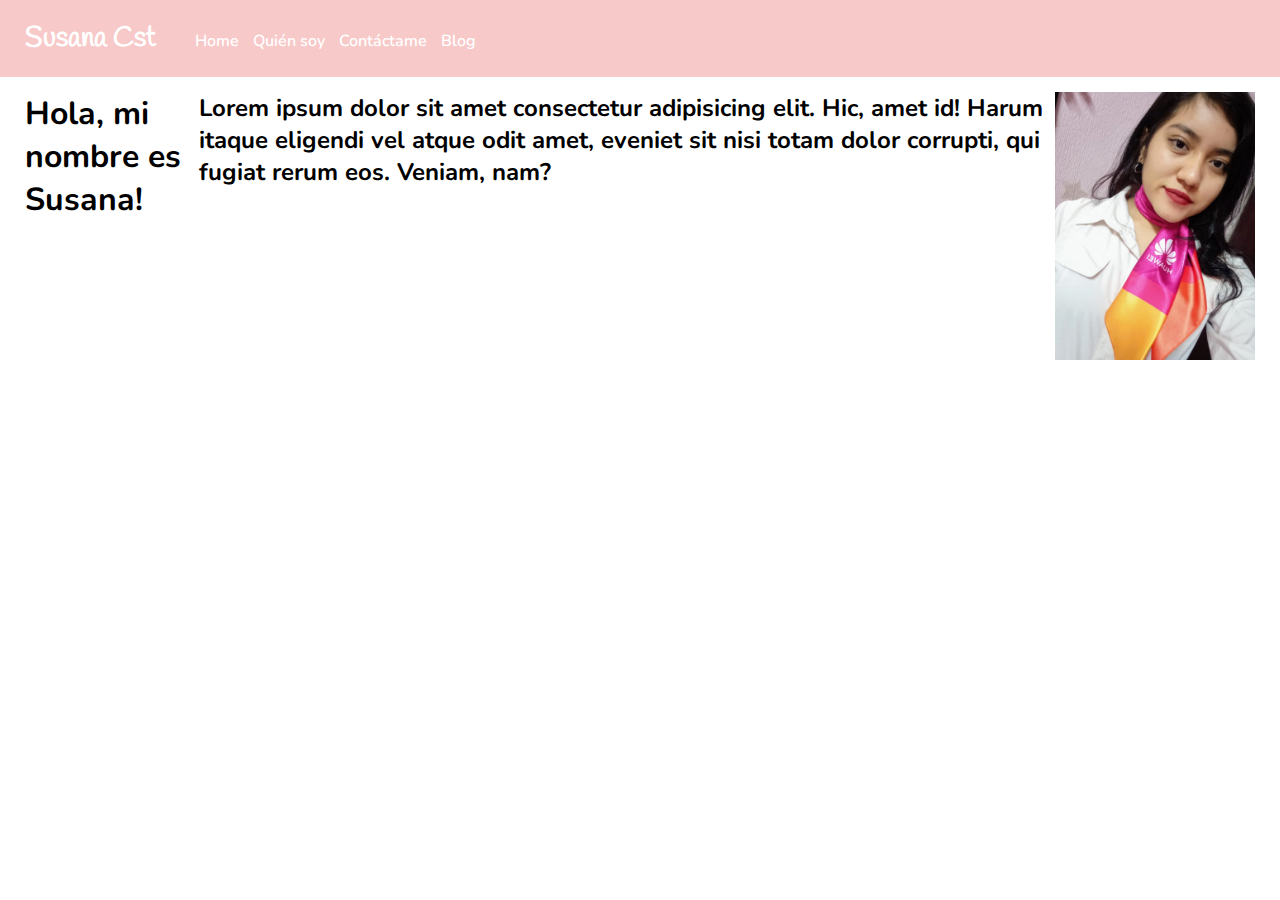
==== index.html @ 565656c4 "primer avance del nav y primera seccion" ====
<!DOCTYPE html>
<html lang="en">
<head>
    <meta charset="UTF-8">
    <meta http-equiv="X-UA-Compatible" content="IE=edge">
    <meta name="viewport" content="width=device-width, initial-scale=1.0">
    <title>Henlo!</title>
    <link rel="preconnect" href="https://fonts.googleapis.com">
    <link rel="preconnect" href="https://fonts.gstatic.com" crossorigin>
    <link href="https://fonts.googleapis.com/css2?family=Nunito:wght@200&display=swap" rel="stylesheet">
    <link rel="stylesheet" href="style.css">
    <link rel="preconnect" href="https://fonts.googleapis.com">
    <link rel="preconnect" href="https://fonts.gstatic.com" crossorigin>
    <link href="https://fonts.googleapis.com/css2?family=Handlee&family=Nunito:wght@200&family=Satisfy&display=swap" rel="stylesheet">
    <link href='https://unpkg.com/boxicons@2.1.2/css/boxicons.min.css' rel='stylesheet'>
</head>
<body>
    <nav>
      <!--  <picture>
            <img id="logo" src="/img/logo.png" alt="">
        </picture>-->
        <ul class="menu">
            <li id="logo"><a href="#">Susana Cst</a></li>
            <li class="item"><a href="#">Home</a></li>
            <li class="item"><a href="#">Quién soy</a></li>
            <li class="item"><a href="#">Contáctame</a></li>
            <li class="item"><a href="#">Blog</a></li>
            <li class="toggle"><box-icon name='menu'></box-icon></li>
        </ul>
    </nav>
    <main>
        <section id="cover-inicio">
            <h1>Hola, mi nombre es Susana!</h1>
            <br>
            <h2>Lorem ipsum dolor sit amet consectetur adipisicing elit. Hic, amet id! Harum itaque eligendi vel atque odit amet, eveniet sit nisi totam dolor corrupti, qui fugiat rerum eos. Veniam, nam?</h2>
            <picture>
                <img id="foto-perfil" src="/img/perfil.jpg" alt="">
            </picture>
        </section>
    </main>
</body>
</html>
---- style.css ----
*{
    box-sizing: border-box;
    padding: 0;
    margin: 0;
}
body{
    font-family: 'Nunito', sans-serif;
    /*background: ;*/
}
nav{
    display: flex;
    background:#f7c9c9;
    padding: 5px 20px;
}
nav #logo{
    font-size: 28px;
    font-family: 'Handlee', cursive;

    margin-right: 25px;
}
nav ul{
    list-style-type:none;
}
nav a{
    color: white;
    font-weight: 600;
    text-decoration: none;
}
a:hover{
    color:  #707472;
    text-decoration: underline;
}
.menu li{
    display: inline-block;
    font-size: 16px;
    padding: 15px 5px;
    white-space: nowrap;
}
#cover-inicio{
    display: flex;
    padding: 15px 25px;
    /*background-color:#dfebe5;*/
}
#foto-perfil{
    width: 200px;
}
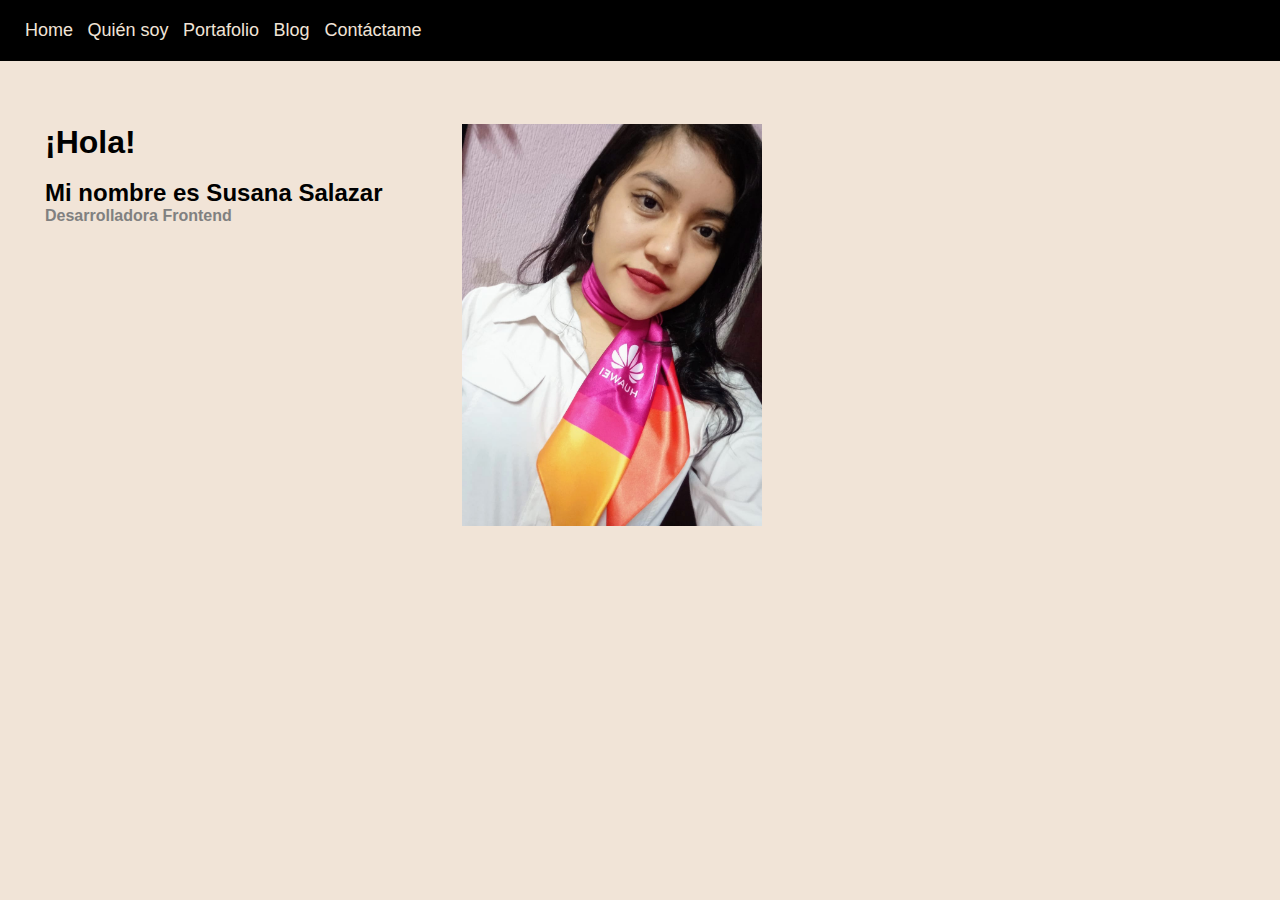
==== commit 99961048: "no me gusto el inicial, borre y boom, nuevo nav" ====
--- a/index.html
+++ b/index.html
@@ -5,14 +5,8 @@
     <meta http-equiv="X-UA-Compatible" content="IE=edge">
     <meta name="viewport" content="width=device-width, initial-scale=1.0">
     <title>Henlo!</title>
-    <link rel="preconnect" href="https://fonts.googleapis.com">
-    <link rel="preconnect" href="https://fonts.gstatic.com" crossorigin>
-    <link href="https://fonts.googleapis.com/css2?family=Nunito:wght@200&display=swap" rel="stylesheet">
-    <link rel="stylesheet" href="style.css">
-    <link rel="preconnect" href="https://fonts.googleapis.com">
-    <link rel="preconnect" href="https://fonts.gstatic.com" crossorigin>
-    <link href="https://fonts.googleapis.com/css2?family=Handlee&family=Nunito:wght@200&family=Satisfy&display=swap" rel="stylesheet">
-    <link href='https://unpkg.com/boxicons@2.1.2/css/boxicons.min.css' rel='stylesheet'>
+    <link rel="stylesheet" href="/style.css">
+    
 </head>
 <body>
     <nav>
@@ -20,21 +14,24 @@
             <img id="logo" src="/img/logo.png" alt="">
         </picture>-->
         <ul class="menu">
-            <li id="logo"><a href="#">Susana Cst</a></li>
             <li class="item"><a href="#">Home</a></li>
             <li class="item"><a href="#">Quién soy</a></li>
+            <li class="item"><a href="#">Portafolio</a></li>
+            <li class="item"><a href="blog.html">Blog</li>
             <li class="item"><a href="#">Contáctame</a></li>
-            <li class="item"><a href="#">Blog</a></li>
-            <li class="toggle"><box-icon name='menu'></box-icon></li>
         </ul>
     </nav>
     <main>
+        <br>
         <section id="cover-inicio">
-            <h1>Hola, mi nombre es Susana!</h1>
+           <div id="texto-perfil">
+            <h1>¡Hola!</h1>
             <br>
-            <h2>Lorem ipsum dolor sit amet consectetur adipisicing elit. Hic, amet id! Harum itaque eligendi vel atque odit amet, eveniet sit nisi totam dolor corrupti, qui fugiat rerum eos. Veniam, nam?</h2>
+            <h2>Mi nombre es Susana Salazar</h2>
+            <h4>Desarrolladora Frontend</h4>
+           </div>
             <picture>
-                <img id="foto-perfil" src="/img/perfil.jpg" alt="">
+                <img id="foto-perfil" src="./img/perfil.jpg" alt="">
             </picture>
         </section>
     </main>
--- a/style.css
+++ b/style.css
@@ -4,30 +4,26 @@
     margin: 0;
 }
 body{
-    font-family: 'Nunito', sans-serif;
-    /*background: ;*/
+    font-family: 'Roboto', sans-serif;
+    background-color: #F1E4D7;
+    
 }
 nav{
     display: flex;
-    background:#f7c9c9;
     padding: 5px 20px;
+    background-color: black;
 }
-nav #logo{
-    font-size: 28px;
-    font-family: 'Handlee', cursive;
 
-    margin-right: 25px;
-}
 nav ul{
     list-style-type:none;
 }
 nav a{
-    color: white;
-    font-weight: 600;
+    font-size: 18px;
+    color: #F1E4D7;
     text-decoration: none;
 }
 a:hover{
-    color:  #707472;
+    color:  #d0dbd6;
     text-decoration: underline;
 }
 .menu li{
@@ -37,10 +33,13 @@
     white-space: nowrap;
 }
 #cover-inicio{
-    display: flex;
-    padding: 15px 25px;
-    /*background-color:#dfebe5;*/
+    display: grid;
+    grid-template-columns: 35% 45%;
+    padding: 45px;
+}
+#cover-inicio h4{
+    color: gray;
 }
 #foto-perfil{
-    width: 200px;
+    width: 300px;
 }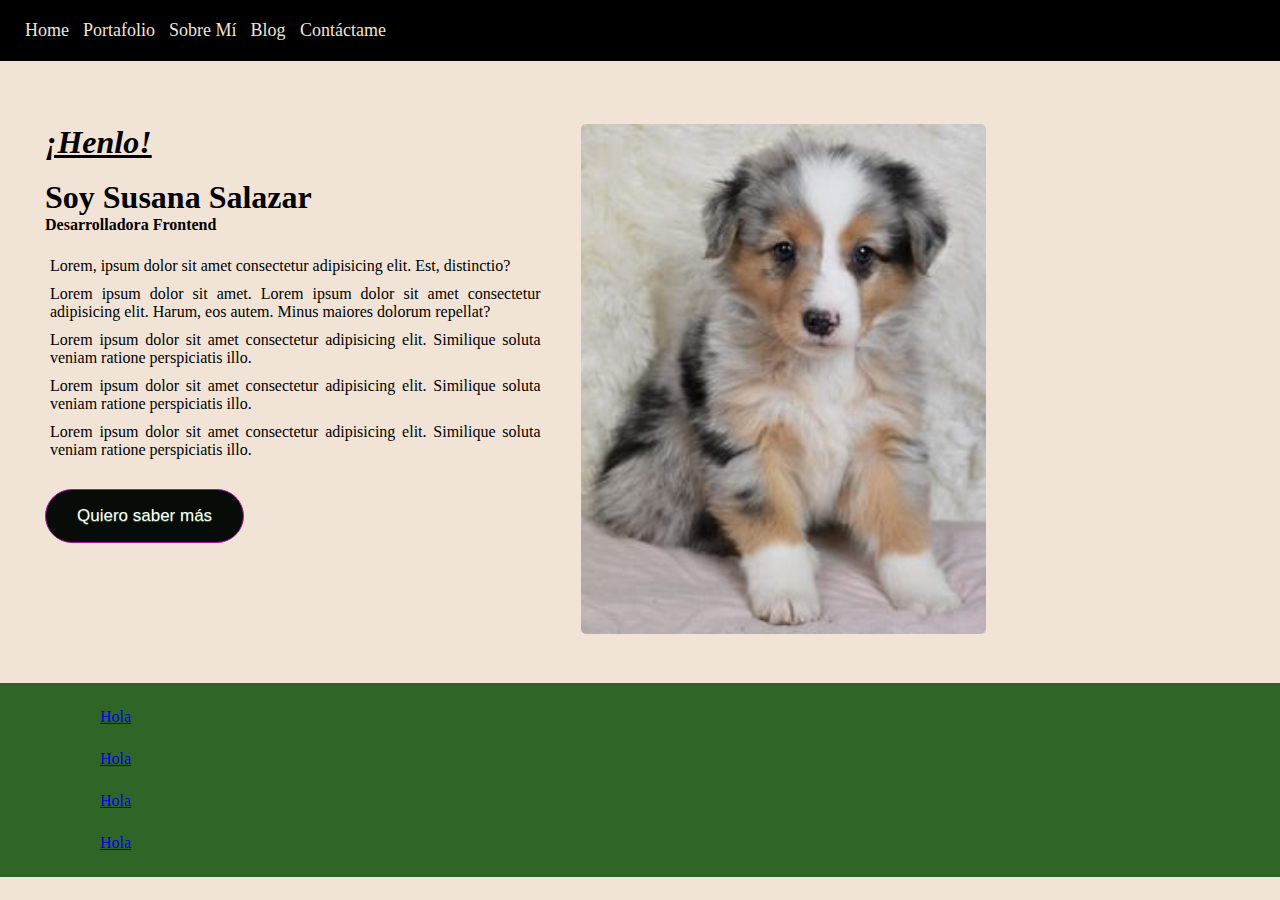
==== commit dfb0c302: "una página de inicio más exacta, botón de ver más y comenzando con el footer wuuu!" ====
--- a/index.html
+++ b/index.html
@@ -15,8 +15,8 @@
         </picture>-->
         <ul class="menu">
             <li class="item"><a href="#">Home</a></li>
-            <li class="item"><a href="#">Quién soy</a></li>
             <li class="item"><a href="#">Portafolio</a></li>
+            <li class="item"><a href="#">Sobre Mí</a></li>
             <li class="item"><a href="blog.html">Blog</li>
             <li class="item"><a href="#">Contáctame</a></li>
         </ul>
@@ -25,15 +25,30 @@
         <br>
         <section id="cover-inicio">
            <div id="texto-perfil">
-            <h1>¡Hola!</h1>
+            <h1><u><i>¡Henlo!</i></u></h1>
             <br>
-            <h2>Mi nombre es Susana Salazar</h2>
+            <h1>Soy Susana Salazar</h1>
             <h4>Desarrolladora Frontend</h4>
-           </div>
+            <br>
+            <p class="parrafo-inicio">Lorem, ipsum dolor sit amet consectetur adipisicing elit. Est, distinctio?</p>
+            <p class="parrafo-inicio">Lorem ipsum dolor sit amet. Lorem ipsum dolor sit amet consectetur adipisicing elit. Harum, eos autem. Minus maiores dolorum repellat?</p>
+            <p class="parrafo-inicio">Lorem ipsum dolor sit amet consectetur adipisicing elit. Similique soluta veniam ratione perspiciatis illo.</p>
+            <p class="parrafo-inicio">Lorem ipsum dolor sit amet consectetur adipisicing elit. Similique soluta veniam ratione perspiciatis illo.</p>
+            <p class="parrafo-inicio">Lorem ipsum dolor sit amet consectetur adipisicing elit. Similique soluta veniam ratione perspiciatis illo.</p>
+            <a href="#" id="btn-mas">Quiero saber más</a>
+        </div>
             <picture>
                 <img id="foto-perfil" src="./img/perfil.jpg" alt="">
             </picture>
         </section>
     </main>
+    <footer>
+        <ul>
+            <li class="footer-link"><a href="#">Hola</a></li>
+            <li class="footer-link"><a href="#">Hola</a></li>
+            <li class="footer-link"><a href="#">Hola</a></li>
+            <li class="footer-link"><a href="#">Hola</a></li>
+        </ul>
+    </footer>
 </body>
 </html>--- a/style.css
+++ b/style.css
@@ -4,7 +4,7 @@
     margin: 0;
 }
 body{
-    font-family: 'Roboto', sans-serif;
+    /*font-family: 'Roboto', sans-serif;*/
     background-color: #F1E4D7;
     
 }
@@ -34,12 +34,59 @@
 }
 #cover-inicio{
     display: grid;
-    grid-template-columns: 35% 45%;
+    grid-template-columns: 45% 45%;
     padding: 45px;
 }
-#cover-inicio h4{
-    color: gray;
+#btn-mas{
+    margin-top: 25px;
+    background-color:#080c09;
+	border-radius:28px;
+	border:1px solid #ab18a4;
+	display:inline-block;
+	cursor:pointer;
+	color:#ffffff;
+	font-family:Arial;
+	font-size:17px;
+	padding:16px 31px;
+	text-decoration:none;
+	text-shadow:0px 1px 0px #2f6627;
+}
+#btn-mas:hover{
+    color: #080c09;
+    background-color: aqua;
+}
+#btn-mas:active{
+    position:relative;
+	top:2px;
 }
 #foto-perfil{
-    width: 300px;
+    width: 405px;
+    border-radius:5px;
+}
+#segunda-seccion{
+    background-color: aqua;
+}
+.parrafo-inicio{
+    text-align: justify;
+    margin-right: 35px;
+    padding: 5px;
+}
+footer{
+    background-color: #2f6627;
+}
+footer ul{
+    padding: 25px 100px;
+    display: inline-grid;
+    grid-auto-flow: row;
+    grid-gap: 24px;
+    justify-items: center;
+    margin: auto;
+}
+.footer-link{
+    list-style-type:none;
+}
+@media(min-width: 500px){
+    footer{
+        grid-auto-flow: column;
+    }
 }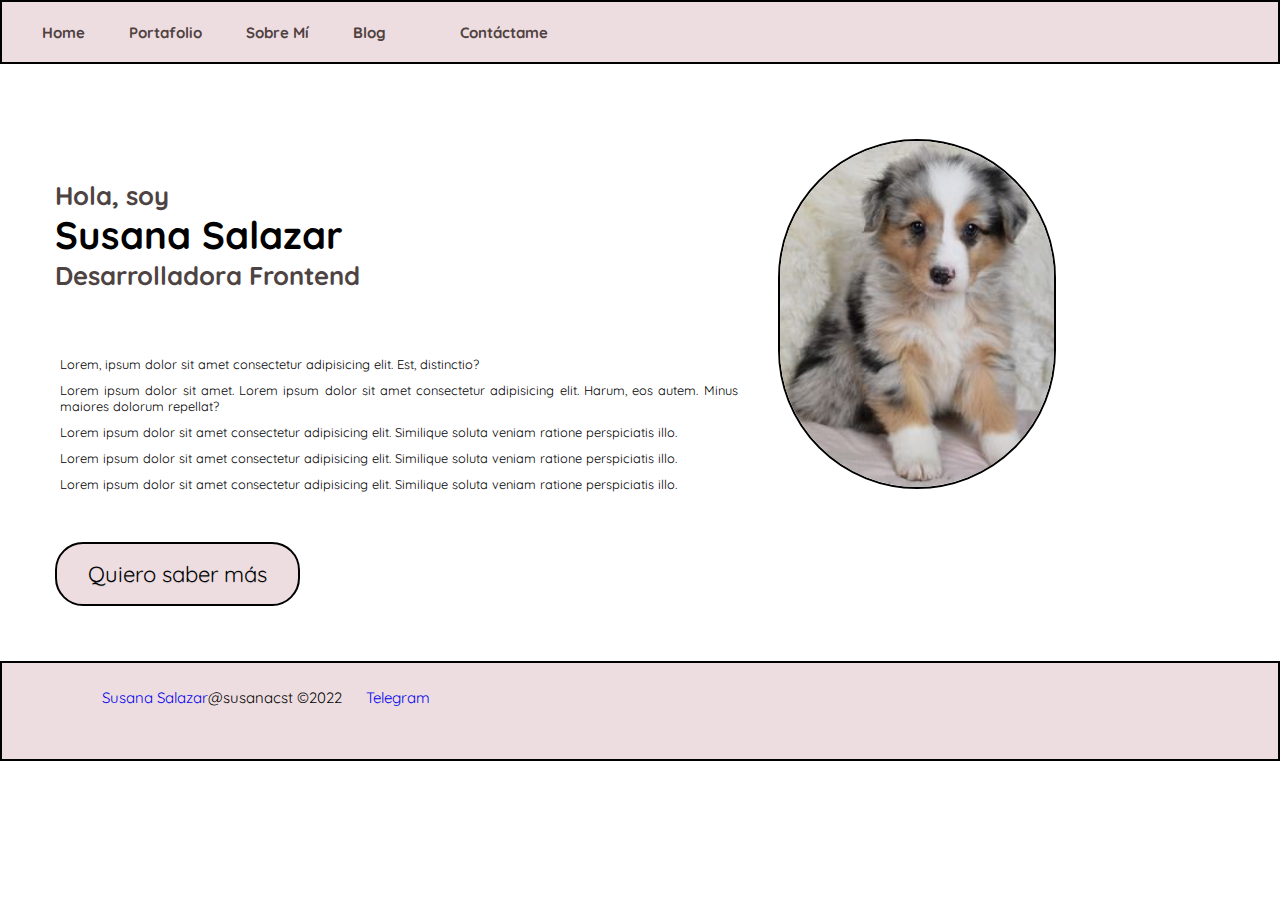
==== commit cd9b0d80: "colores, navbar efectos, footer" ====
--- a/index.html
+++ b/index.html
@@ -6,7 +6,10 @@
     <meta name="viewport" content="width=device-width, initial-scale=1.0">
     <title>Henlo!</title>
     <link rel="stylesheet" href="/style.css">
-    
+    <link rel="stylesheet" href="/navbar.css">
+    <link rel="preconnect" href="https://fonts.googleapis.com">
+    <link rel="preconnect" href="https://fonts.gstatic.com" crossorigin>
+    <link href="https://fonts.googleapis.com/css2?family=Caveat&family=Quicksand&family=Roboto+Mono:wght@100&display=swap" rel="stylesheet">
 </head>
 <body>
     <nav>
@@ -16,7 +19,7 @@
         <ul class="menu">
             <li class="item"><a href="#">Home</a></li>
             <li class="item"><a href="#">Portafolio</a></li>
-            <li class="item"><a href="#">Sobre Mí</a></li>
+            <li class="item"><a href="sobreMi.html">Sobre Mí</a></li>
             <li class="item"><a href="blog.html">Blog</li>
             <li class="item"><a href="#">Contáctame</a></li>
         </ul>
@@ -25,17 +28,21 @@
         <br>
         <section id="cover-inicio">
            <div id="texto-perfil">
-            <h1><u><i>¡Henlo!</i></u></h1>
             <br>
-            <h1>Soy Susana Salazar</h1>
+            <br>
+            <h4>Hola, soy</h4>
+            <h1>Susana Salazar</h1>
             <h4>Desarrolladora Frontend</h4>
+            <br>
+            <br>
             <br>
             <p class="parrafo-inicio">Lorem, ipsum dolor sit amet consectetur adipisicing elit. Est, distinctio?</p>
             <p class="parrafo-inicio">Lorem ipsum dolor sit amet. Lorem ipsum dolor sit amet consectetur adipisicing elit. Harum, eos autem. Minus maiores dolorum repellat?</p>
             <p class="parrafo-inicio">Lorem ipsum dolor sit amet consectetur adipisicing elit. Similique soluta veniam ratione perspiciatis illo.</p>
             <p class="parrafo-inicio">Lorem ipsum dolor sit amet consectetur adipisicing elit. Similique soluta veniam ratione perspiciatis illo.</p>
             <p class="parrafo-inicio">Lorem ipsum dolor sit amet consectetur adipisicing elit. Similique soluta veniam ratione perspiciatis illo.</p>
-            <a href="#" id="btn-mas">Quiero saber más</a>
+            <br>
+            <a href="sobreMi.html" id="btn-mas">Quiero saber más</a>
         </div>
             <picture>
                 <img id="foto-perfil" src="./img/perfil.jpg" alt="">
@@ -44,10 +51,9 @@
     </main>
     <footer>
         <ul>
-            <li class="footer-link"><a href="#">Hola</a></li>
-            <li class="footer-link"><a href="#">Hola</a></li>
-            <li class="footer-link"><a href="#">Hola</a></li>
-            <li class="footer-link"><a href="#">Hola</a></li>
+            <li class="footer-link"><a href="#">Susana Salazar</a>@susanacst ©2022</li>
+            <li class="footer-link"><a href="https://t.me/susanacst">Telegram</a></li>
+            
         </ul>
     </footer>
 </body>
--- a/style.css
+++ b/style.css
@@ -1,92 +1,51 @@
-*{
-    box-sizing: border-box;
-    padding: 0;
-    margin: 0;
-}
-body{
-    /*font-family: 'Roboto', sans-serif;*/
-    background-color: #F1E4D7;
-    
-}
-nav{
-    display: flex;
-    padding: 5px 20px;
-    background-color: black;
-}
-
-nav ul{
-    list-style-type:none;
-}
-nav a{
-    font-size: 18px;
-    color: #F1E4D7;
-    text-decoration: none;
-}
-a:hover{
-    color:  #d0dbd6;
-    text-decoration: underline;
-}
-.menu li{
-    display: inline-block;
-    font-size: 16px;
-    padding: 15px 5px;
-    white-space: nowrap;
-}
 #cover-inicio{
     display: grid;
-    grid-template-columns: 45% 45%;
-    padding: 45px;
+    grid-template-columns: 85% 35%;
+    width: 75%;
+    height: 95%;
+    padding: 55px;
 }
 #btn-mas{
+    display:inline-block;
+	cursor:pointer;
+
     margin-top: 25px;
-    background-color:#080c09;
-	border-radius:28px;
-	border:1px solid #ab18a4;
-	display:inline-block;
-	cursor:pointer;
-	color:#ffffff;
-	font-family:Arial;
-	font-size:17px;
-	padding:16px 31px;
+    padding:16px 31px;
+    border-radius:28px;
+	border:2px solid #000000;
+
+    background-color:#EDDDE0;
+
+	color:#000000;
+    font-size:22px;
+		
 	text-decoration:none;
-	text-shadow:0px 1px 0px #2f6627;
+	text-shadow:0px 1px 0px #d6ccd1;
 }
 #btn-mas:hover{
-    color: #080c09;
-    background-color: aqua;
+    font-weight: 600;
+    color: whitesmoke;
+    background-color: rgb(158, 113, 138);
 }
 #btn-mas:active{
     position:relative;
-	top:2px;
+	top:5px;
 }
 #foto-perfil{
-    width: 405px;
-    border-radius:5px;
+    width: 100;
+    height: 75%;
+    border-radius:1000px;
+    border:solid #000000;
+    border-width: 2px;
 }
 #segunda-seccion{
     background-color: aqua;
 }
 .parrafo-inicio{
     text-align: justify;
+    text-justify: inter-word;
+
+    font-size: 1vw;
     margin-right: 35px;
     padding: 5px;
 }
-footer{
-    background-color: #2f6627;
-}
-footer ul{
-    padding: 25px 100px;
-    display: inline-grid;
-    grid-auto-flow: row;
-    grid-gap: 24px;
-    justify-items: center;
-    margin: auto;
-}
-.footer-link{
-    list-style-type:none;
-}
-@media(min-width: 500px){
-    footer{
-        grid-auto-flow: column;
-    }
-}--- a/navbar.css
+++ b/navbar.css
@@ -0,0 +1,85 @@
+*{
+    box-sizing: border-box;
+    padding: 0;
+    margin: 0;
+}
+a{
+    text-decoration: none;
+}
+h1{
+    font-size: 3vw;
+}
+h4{
+    font-size: 2vw;
+    color: rgb(78, 67, 67);
+}
+body{
+    font-family: 'Quicksand', sans-serif;
+    
+}
+nav{
+    display: flex;
+    padding: 5px 20px;
+    background-color: #EDDDE0;
+    border:solid #000000;
+    border-width: 2px;
+}
+nav ul{
+    list-style-type:none;
+}
+nav a{
+    font-size: 15px;
+    color: #F1E4D7;
+    text-decoration: none;
+}
+.menu li{
+    display: inline-block;
+    font-size: 16px;
+    padding: 15px 5px;
+    white-space: nowrap;
+}
+.menu li a{
+    position: relative;
+    font-weight:bold;
+    color:rgb(80, 65, 65);
+    margin: 0px 15px;
+}
+.menu li a::after{
+    position: absolute;
+    bottom: 7px;
+    left: 0px;
+    width: 100%;
+    height: 4px;
+    background-color: #c06a99;
+    content: "";
+    opacity: 0;
+    transition: opacity 0.3s ease 0s, transform 0.3s ease 0s;
+    transform: translateY(20px); 
+}
+.menu li a:hover::after{
+    opacity:1;
+    transform: translateY(15px)
+}
+footer{
+    background-color: #EDDDE0;
+    height: 100px;
+    font-size: 15px;
+    border:solid #000000;
+    border-width: 2px;
+}
+footer ul{
+    padding: 25px 100px;
+    display: inline-grid;
+    grid-auto-flow: row;
+    grid-gap: 24px;
+    justify-items: center;
+    margin: auto;
+}
+.footer-link{
+    list-style-type:none;
+}
+@media(min-width: 500px){
+    footer ul{
+        grid-auto-flow: column;
+    }
+}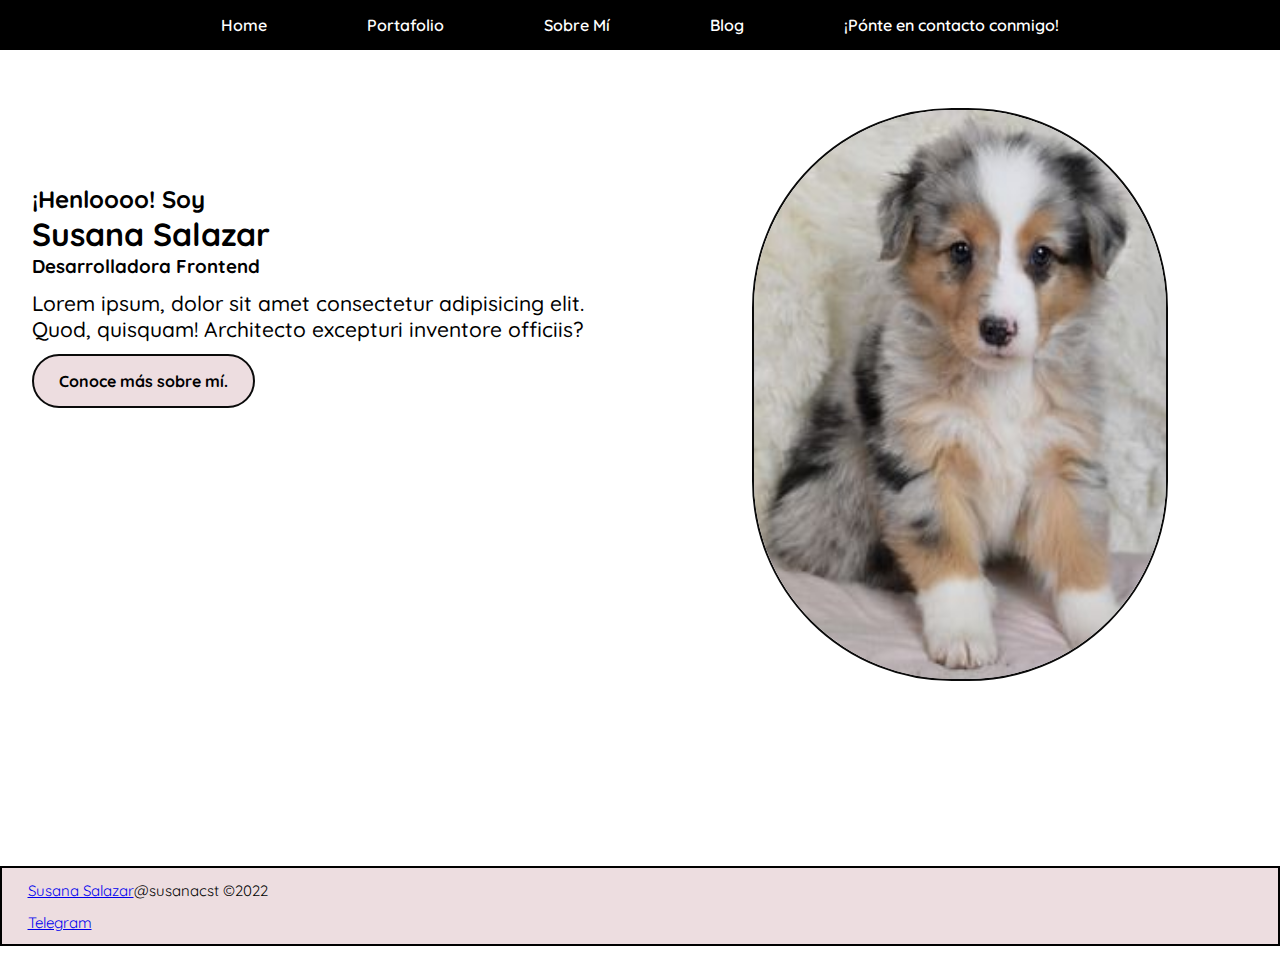
==== commit 4348c7a2: "corrección de estructura inicial y comienzo de aplicación de responsividad" ====
--- a/index.html
+++ b/index.html
@@ -13,48 +13,37 @@
 </head>
 <body>
     <nav>
-      <!--  <picture>
-            <img id="logo" src="/img/logo.png" alt="">
-        </picture>-->
-        <ul class="menu">
-            <li class="item"><a href="#">Home</a></li>
-            <li class="item"><a href="#">Portafolio</a></li>
-            <li class="item"><a href="sobreMi.html">Sobre Mí</a></li>
-            <li class="item"><a href="blog.html">Blog</li>
-            <li class="item"><a href="#">Contáctame</a></li>
-        </ul>
+        <ul class="lista-menu">
+            <li><a href="#">Home</a></li>
+            <li><a href="#">Portafolio</a></li>
+            <li><a href="#">Sobre Mí</a></li>
+            <li><a href="#">Blog</a></li>
+            <li><a href="#">¡Pónte en contacto conmigo!</a></li>
+        </ul>    
     </nav>
     <main>
-        <br>
-        <section id="cover-inicio">
-           <div id="texto-perfil">
-            <br>
-            <br>
-            <h4>Hola, soy</h4>
-            <h1>Susana Salazar</h1>
-            <h4>Desarrolladora Frontend</h4>
-            <br>
-            <br>
-            <br>
-            <p class="parrafo-inicio">Lorem, ipsum dolor sit amet consectetur adipisicing elit. Est, distinctio?</p>
-            <p class="parrafo-inicio">Lorem ipsum dolor sit amet. Lorem ipsum dolor sit amet consectetur adipisicing elit. Harum, eos autem. Minus maiores dolorum repellat?</p>
-            <p class="parrafo-inicio">Lorem ipsum dolor sit amet consectetur adipisicing elit. Similique soluta veniam ratione perspiciatis illo.</p>
-            <p class="parrafo-inicio">Lorem ipsum dolor sit amet consectetur adipisicing elit. Similique soluta veniam ratione perspiciatis illo.</p>
-            <p class="parrafo-inicio">Lorem ipsum dolor sit amet consectetur adipisicing elit. Similique soluta veniam ratione perspiciatis illo.</p>
-            <br>
-            <a href="sobreMi.html" id="btn-mas">Quiero saber más</a>
+        <div class="contenedor-general">
+            <div class="texto-intro">
+                <header>
+                    <h2>¡Henloooo! Soy</h2>
+                    <h1>Susana Salazar</h1>
+                    <h3>Desarrolladora Frontend</h3>
+                </header>
+                <main>
+                    <p>Lorem ipsum, dolor sit amet consectetur adipisicing elit. Quod, quisquam! Architecto excepturi inventore officiis?</p>
+                </main>
+                <footer>
+                    <a id="btn-sobreMi" href="#">Conoce más sobre mí.</a>
+                </footer>
+            </div>
+            <picture class="imagen-perfil">
+                <img src="./img/perfil.jpg" alt="">
+            </picture>
         </div>
-            <picture>
-                <img id="foto-perfil" src="./img/perfil.jpg" alt="">
-            </picture>
-        </section>
     </main>
-    <footer>
-        <ul>
-            <li class="footer-link"><a href="#">Susana Salazar</a>@susanacst ©2022</li>
-            <li class="footer-link"><a href="https://t.me/susanacst">Telegram</a></li>
-            
-        </ul>
+    <footer id="carta-final">
+        <li class="footer-link"><a href="#">Susana Salazar</a>@susanacst ©2022</li>
+        <li class="footer-link"><a href="https://t.me/susanacst">Telegram</a></li>
     </footer>
 </body>
-</html>+</html> --- a/style.css
+++ b/style.css
@@ -1,51 +1,162 @@
-#cover-inicio{
+*{
+    box-sizing: border-box;
+    padding: 0;
+    margin: 0;
+}
+body{
+    min-height: 100vh;
+    font-family:'Quicksand', sans-serif;
+   /* overflow: hidden;*/
+}
+nav{
+    background-color: black;
+}
+nav .lista-menu{
+    display: flex;
+    align-items: center;
+    justify-content: center;
+    list-style-type: none;
+}
+nav .lista-menu li{
+    display: inline-block;
+    margin: 15px 35px;
+    white-space: nowrap;
+}
+nav .lista-menu a{    
+    position: relative;
+    margin: 0px 15px;
+    text-decoration: none;
+    color: white;
+    font-weight: 600;
+}
+nav .lista-menu a:hover{
+    color: #EDDDE0;
+    transition: all 0.7s ease;
+}
+nav .lista-menu a::after{
+    position: absolute;
+    bottom: 7px;
+    left: 0px;
+    width: 100%;
+    height: 4px;
+    background-color: #EDDDE0;
+    content: "";
+    opacity: 0;
+    transition: opacity 0.3s ease 0s, transform 0.3s ease 0s;
+    transform: translateY(20px); 
+}
+nav .lista-menu a:hover::after{
+    opacity:1;
+    transform: translateY(15px)
+}
+.contenedor-general{
     display: grid;
-    grid-template-columns: 85% 35%;
-    width: 75%;
-    height: 95%;
-    padding: 55px;
+    grid-template-columns: repeat(2,1fr);
+    
 }
-#btn-mas{
-    display:inline-block;
-	cursor:pointer;
-
-    margin-top: 25px;
-    padding:16px 31px;
-    border-radius:28px;
-	border:2px solid #000000;
-
-    background-color:#EDDDE0;
-
-	color:#000000;
-    font-size:22px;
-		
-	text-decoration:none;
-	text-shadow:0px 1px 0px #d6ccd1;
+.contenedor-general .imagen-perfil{
+    display: flex;
+    justify-content: center;
+    min-height: 85vh;
 }
-#btn-mas:hover{
-    font-weight: 600;
-    color: whitesmoke;
-    background-color: rgb(158, 113, 138);
+.contenedor-general .imagen-perfil img{
+    width: 65%;
+    height: 75%;
+    margin: 5% 0%;
+    border: rgb(10, 10, 10) 2px solid;
+    border-radius: 200px;
 }
-#btn-mas:active{
-    position:relative;
-	top:5px;
+.contenedor-general .texto-intro{
+    padding: 15% 0% 5% 5%;
 }
-#foto-perfil{
-    width: 100;
-    height: 75%;
-    border-radius:1000px;
+.contenedor-general .texto-intro header, main, footer{
+    margin: 2% 0;
+}
+.contenedor-general .texto-intro main p{
+    font-weight: 500;
+    font-size: 21px;
+}
+.contenedor-general .texto-intro #btn-sobreMi{
+    text-decoration: none;
+    padding: 15px 25px 15px;
+    background-color: #EDDDE0;
+    position: absolute;
+    color: black;
+    font-weight: bold;
+    border: rgb(10, 10, 10) 2px solid;
+    border-radius: 100px;
+}
+.contenedor-general .texto-intro #btn-sobreMi:hover{
+    background-color: black;
+    color: #EDDDE0;
+    border: #EDDDE0 2px solid;
+    transition: all 0.7s ease;
+}
+#carta-final{
+    background-color: #EDDDE0;
+    font-size: 15px;
     border:solid #000000;
     border-width: 2px;
 }
-#segunda-seccion{
-    background-color: aqua;
+
+.footer-link{
+    margin: 1% 0 1% 2%;
+    list-style-type:none;
 }
-.parrafo-inicio{
-    text-align: justify;
-    text-justify: inter-word;
+@media screen and (max-width: 900px) {
+    nav{
+        display: flex;
+        align-items: center;
+        justify-content: center;
+    }
+	.contenedor-general{
+        display: grid;
+        grid-template-columns: 1fr;
+    }
+    .contenedor-general .imagen-perfil{
+        display: flex;
+        justify-content: center;
+        min-height: 55vh;
+    }
+    .contenedor-general .imagen-perfil img{
+        width: 50%;
+        height: 50%;
+        margin: 5% 0%;
+        border: rgb(10, 10, 10) 2px solid;
+        border-radius: 200px;
+    }
+    .contenedor-general .texto-intro{
+        padding: 5% 0% 1% 1%;
+    }
+    .contenedor-general .texto-intro header, main, footer{
+        margin: 2% 0;
+    }
+    .contenedor-general .texto-intro main p{
+        font-weight: 500;
+        font-size: 12px;
+    }
+    .contenedor-general .texto-intro #btn-sobreMi{
+        text-decoration: none;
+        padding: 9px 15px 5px;
+        background-color: #EDDDE0;
+        position: absolute;
+        color: black;
+        font-weight: bold;
+        border: rgb(10, 10, 10) 2px solid;
+        border-radius: 100px;
+    }
+    .carta-final .footer-link{
+        display: flex;
+        justify-content: center;
+        align-items: center;
+    }
+}
+/*
+@media screen and (max-width: 700px) {
+	
+}
 
-    font-size: 1vw;
-    margin-right: 35px;
-    padding: 5px;
-}
+@media screen and (max-width: 600px) {
+
+}*/
+
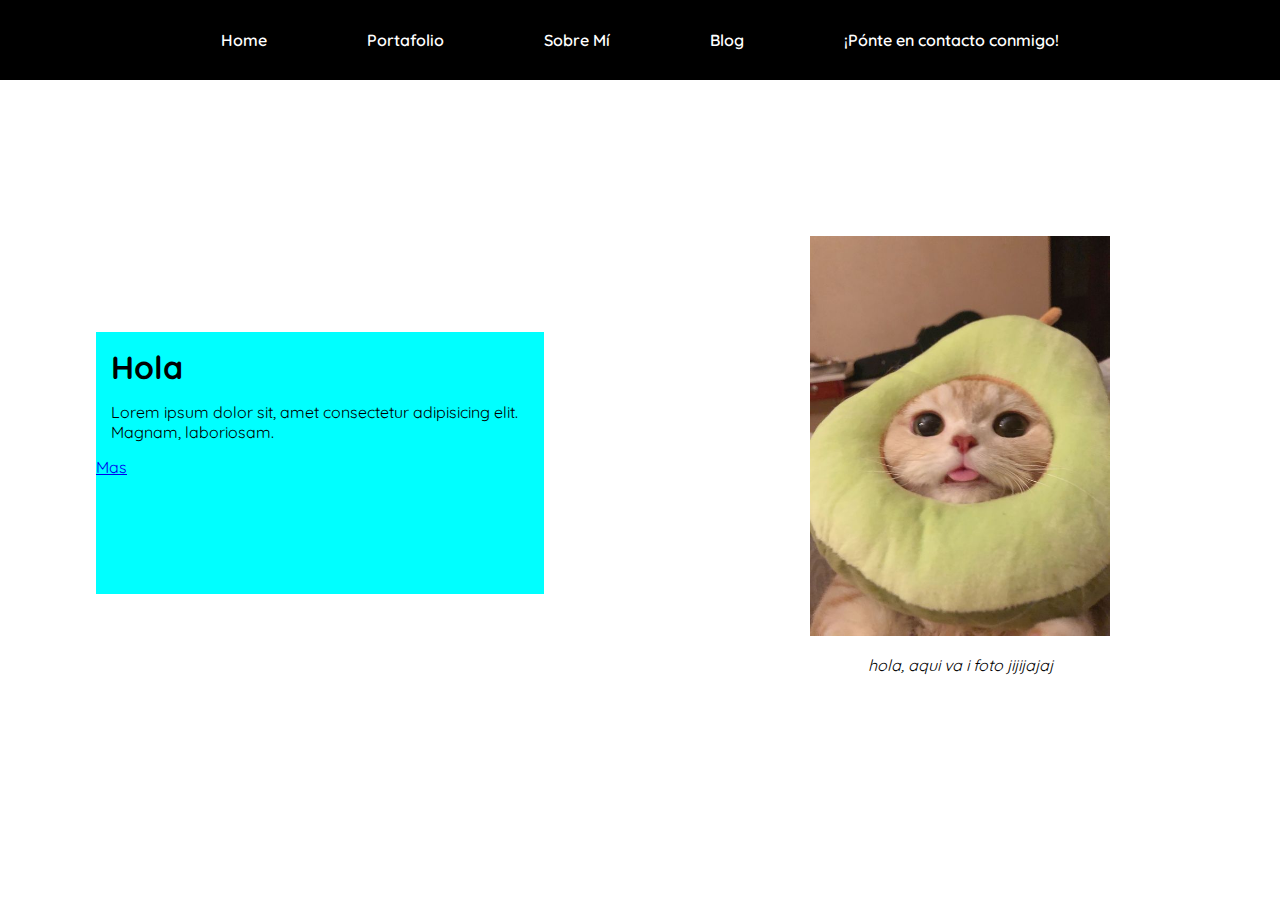
==== commit 87814c8e: "nuevamente aqui, ahora quise una nueva estructura" ====
--- a/index.html
+++ b/index.html
@@ -4,9 +4,8 @@
     <meta charset="UTF-8">
     <meta http-equiv="X-UA-Compatible" content="IE=edge">
     <meta name="viewport" content="width=device-width, initial-scale=1.0">
-    <title>Henlo!</title>
+    <title>Hola, mi nombre es Susana Salazar</title>
     <link rel="stylesheet" href="/style.css">
-    <link rel="stylesheet" href="/navbar.css">
     <link rel="preconnect" href="https://fonts.googleapis.com">
     <link rel="preconnect" href="https://fonts.gstatic.com" crossorigin>
     <link href="https://fonts.googleapis.com/css2?family=Caveat&family=Quicksand&family=Roboto+Mono:wght@100&display=swap" rel="stylesheet">
@@ -21,29 +20,30 @@
             <li><a href="#">¡Pónte en contacto conmigo!</a></li>
         </ul>    
     </nav>
-    <main>
-        <div class="contenedor-general">
-            <div class="texto-intro">
+    <main class="banner">
+        <div class="contenedor">
+            <div class="contenido-text">
                 <header>
-                    <h2>¡Henloooo! Soy</h2>
-                    <h1>Susana Salazar</h1>
-                    <h3>Desarrolladora Frontend</h3>
+                    <h1>Hola</h1>
                 </header>
                 <main>
-                    <p>Lorem ipsum, dolor sit amet consectetur adipisicing elit. Quod, quisquam! Architecto excepturi inventore officiis?</p>
+                    <p>Lorem ipsum dolor sit, amet consectetur adipisicing elit. Magnam, laboriosam.</p>
+                    <a href="#">Mas</a>
                 </main>
                 <footer>
-                    <a id="btn-sobreMi" href="#">Conoce más sobre mí.</a>
+                    
                 </footer>
             </div>
-            <picture class="imagen-perfil">
-                <img src="./img/perfil.jpg" alt="">
-            </picture>
+            <div class="contenido-img">
+                <header>
+                    <!--<h4>holaaaa</h4>-->
+                    <img src="./img/lenguita.jpg" alt="">
+                    <footer>
+                       <i><p>hola, aqui va i foto jijijajaj</p></i>
+                    </footer>
+                </header>
+            </div>
         </div>
     </main>
-    <footer id="carta-final">
-        <li class="footer-link"><a href="#">Susana Salazar</a>@susanacst ©2022</li>
-        <li class="footer-link"><a href="https://t.me/susanacst">Telegram</a></li>
-    </footer>
 </body>
-</html> +</html>--- a/style.css
+++ b/style.css
@@ -6,9 +6,15 @@
 body{
     min-height: 100vh;
     font-family:'Quicksand', sans-serif;
-   /* overflow: hidden;*/
 }
 nav{
+    width: 100%;
+    display: flex;
+    align-items: center;
+    position: relative;
+    height: 80px;
+    justify-content: center;
+    transition: all 0.5s ease-in;
     background-color: black;
 }
 nav .lista-menu{
@@ -49,114 +55,38 @@
     opacity:1;
     transform: translateY(15px)
 }
-.contenedor-general{
+.banner{
+    display: flex;
+    justify-items: center;
+    align-items: center;
+    min-height: 85vh;
+}
+.banner .contenedor{
+    width: 100%;
     display: grid;
-    grid-template-columns: repeat(2,1fr);
+    grid-template-columns: repeat(2,1fr)
+}
+.banner .contenedor .contenido-img{
+    display: flex;
+    justify-content: center;
+}
+.banner .contenedor .contenido-img img{
+    height: 400px;
+    justify-content: center;
+}
+.banner .contenedor .contenido-img p{
+    justify-content: center;
+    text-align: center;
     
 }
-.contenedor-general .imagen-perfil{
-    display: flex;
-    justify-content: center;
-    min-height: 85vh;
+.banner .contenedor .contenido-text{
+    margin: 15%;
+    align-items: center;
+    background-color: aqua;
 }
-.contenedor-general .imagen-perfil img{
-    width: 65%;
-    height: 75%;
-    margin: 5% 0%;
-    border: rgb(10, 10, 10) 2px solid;
-    border-radius: 200px;
+.banner .contenedor .contenido-text h1,p,input{
+    margin: 15px;
 }
-.contenedor-general .texto-intro{
-    padding: 15% 0% 5% 5%;
-}
-.contenedor-general .texto-intro header, main, footer{
-    margin: 2% 0;
-}
-.contenedor-general .texto-intro main p{
-    font-weight: 500;
-    font-size: 21px;
-}
-.contenedor-general .texto-intro #btn-sobreMi{
-    text-decoration: none;
-    padding: 15px 25px 15px;
-    background-color: #EDDDE0;
-    position: absolute;
-    color: black;
-    font-weight: bold;
-    border: rgb(10, 10, 10) 2px solid;
-    border-radius: 100px;
-}
-.contenedor-general .texto-intro #btn-sobreMi:hover{
-    background-color: black;
-    color: #EDDDE0;
-    border: #EDDDE0 2px solid;
-    transition: all 0.7s ease;
-}
-#carta-final{
-    background-color: #EDDDE0;
-    font-size: 15px;
-    border:solid #000000;
-    border-width: 2px;
-}
-
-.footer-link{
-    margin: 1% 0 1% 2%;
-    list-style-type:none;
-}
-@media screen and (max-width: 900px) {
-    nav{
-        display: flex;
-        align-items: center;
-        justify-content: center;
-    }
-	.contenedor-general{
-        display: grid;
-        grid-template-columns: 1fr;
-    }
-    .contenedor-general .imagen-perfil{
-        display: flex;
-        justify-content: center;
-        min-height: 55vh;
-    }
-    .contenedor-general .imagen-perfil img{
-        width: 50%;
-        height: 50%;
-        margin: 5% 0%;
-        border: rgb(10, 10, 10) 2px solid;
-        border-radius: 200px;
-    }
-    .contenedor-general .texto-intro{
-        padding: 5% 0% 1% 1%;
-    }
-    .contenedor-general .texto-intro header, main, footer{
-        margin: 2% 0;
-    }
-    .contenedor-general .texto-intro main p{
-        font-weight: 500;
-        font-size: 12px;
-    }
-    .contenedor-general .texto-intro #btn-sobreMi{
-        text-decoration: none;
-        padding: 9px 15px 5px;
-        background-color: #EDDDE0;
-        position: absolute;
-        color: black;
-        font-weight: bold;
-        border: rgb(10, 10, 10) 2px solid;
-        border-radius: 100px;
-    }
-    .carta-final .footer-link{
-        display: flex;
-        justify-content: center;
-        align-items: center;
-    }
-}
-/*
-@media screen and (max-width: 700px) {
-	
-}
-
-@media screen and (max-width: 600px) {
-
-}*/
-
+.banner .contenedor .contenido-text a{
+    
+}